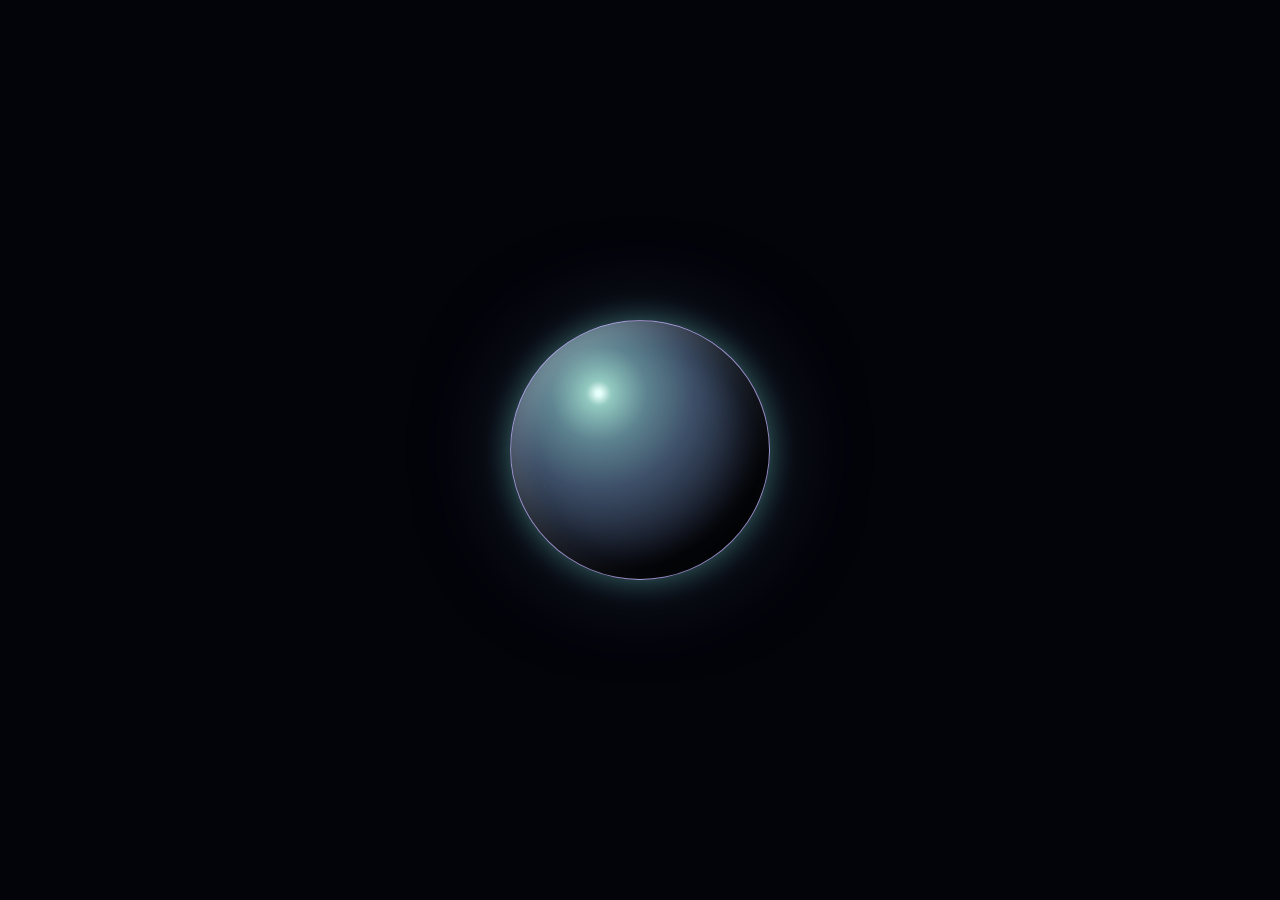
==== angel/index.html @ 4661c2f4 "angel commit" ====
<!DOCTYPE html>
<html lang="en">

<head>
  <meta charset="UTF-8" />
  <meta name="viewport" content="width=device-width, initial-scale=1, viewport-fit=cover" />
  <meta name="theme-color" content="#070719" />
  <meta name="mobile-web-app-capable" content="yes" />
  <meta name="apple-mobile-web-app-capable" content="yes" />
  <meta name="format-detection" content="telephone=no" />
  <title>HAPPY BIRTHDAY!!</title>

  <link rel="preconnect" href="https://fonts.googleapis.com" />
  <link rel="preconnect" href="https://fonts.gstatic.com" crossorigin>
  <link
    href="https://fonts.googleapis.com/css2?family=Fredoka:wght@500;600;700&family=Nunito:wght@600;800;900&family=Pacifico&display=swap"
    rel="stylesheet" />
  <link href="https://cdn.jsdelivr.net/npm/bootstrap-icons@1.11.3/font/bootstrap-icons.min.css" rel="stylesheet" />

  <style>
    :root {
      --bg-0: #02040a;
      --bg-1: #050912;
      --bg-2: #0a1322;

      --pink: #ff4d94;
      --violet: #a78bfa;
      --cyan: #64e6d1;
      --gold: #ffc94a;
      --green: #34d399;

      --ink: #ffffff;
      --muted: rgba(255, 255, 255, 0.72);
      --faint: rgba(255, 255, 255, 0.5);

      --glass: rgba(255, 255, 255, 0.07);
      --glass-strong: rgba(255, 255, 255, 0.12);
      --stroke: rgba(255, 255, 255, 0.14);
      --stroke-strong: rgba(255, 255, 255, 0.28);

      --r-sm: 14px;
      --r-md: 20px;
      --r-lg: 28px;
      --r-pill: 999px;

      --safe-t: env(safe-area-inset-top, 0px);
      --safe-b: env(safe-area-inset-bottom, 0px);
      --safe-l: env(safe-area-inset-left, 0px);
      --safe-r: env(safe-area-inset-right, 0px);

      --shadow-card: 0 30px 70px -30px rgba(0, 0, 0, 0.85);
      --ease-pop: cubic-bezier(0.2, 0.9, 0.25, 1.35);
    }

    * {
      margin: 0;
      padding: 0;
      box-sizing: border-box;
      -webkit-tap-highlight-color: transparent;
      -webkit-touch-callout: none;
    }

    html,
    body {
      height: 100%;
      overscroll-behavior: none;
    }

    body {
      overflow: hidden;
      background:
        radial-gradient(ellipse at 50% 52%, rgba(50, 115, 152, .12), transparent 34%),
        radial-gradient(ellipse at 8% 12%, rgba(45, 186, 174, .09), transparent 36%),
        radial-gradient(ellipse at 90% 82%, rgba(124, 82, 216, .1), transparent 42%),
        radial-gradient(ellipse at 70% 0%, var(--bg-2), transparent 58%),
        linear-gradient(145deg, #040812 0%, var(--bg-0) 66%, #070a12 100%);
      color: var(--ink);
      font-family: "Nunito", system-ui, -apple-system, BlinkMacSystemFont, "Segoe UI", sans-serif;
      font-size: 16px;
      line-height: 1.4;
      -webkit-font-smoothing: antialiased;
      text-rendering: optimizeLegibility;
    }

    /* ---------- ambient background ---------- */

    #bg-blobs {
      position: fixed;
      inset: -20%;
      z-index: 0;
      pointer-events: none;
      filter: blur(90px) saturate(140%);
      opacity: 0.38;
    }

    .blob {
      position: absolute;
      border-radius: 50%;
      will-change: transform;
    }

    .blob.b1 {
      width: 62vw;
      height: 62vw;
      background: radial-gradient(circle, rgba(55, 133, 154, 0.48), transparent 68%);
      top: -8%;
      left: -14%;
    }

    .blob.b2 {
      width: 74vw;
      height: 74vw;
      background: radial-gradient(circle, rgba(46, 79, 113, 0.38), transparent 68%);
      bottom: -26%;
      right: -18%;
    }

    .blob.b3 {
      width: 56vw;
      height: 56vw;
      background: radial-gradient(circle, rgba(65, 72, 117, 0.42), transparent 68%);
      top: 28%;
      right: -6%;
    }

    /* faint grid for depth */
    #bg-grid {
      position: fixed;
      inset: 0;
      z-index: 0;
      pointer-events: none;
      opacity: 0.055;
      background-image:
        linear-gradient(rgba(255, 255, 255, 0.09) 1px, transparent 1px),
        linear-gradient(90deg, rgba(255, 255, 255, 0.09) 1px, transparent 1px);
      background-size: 46px 46px;
      -webkit-mask-image: radial-gradient(120% 80% at 50% 40%, #000 20%, transparent 78%);
      mask-image: radial-gradient(120% 80% at 50% 40%, #000 20%, transparent 78%);
    }

    #dust-canvas {
      position: fixed;
      inset: 0;
      z-index: 1;
      pointer-events: none;
    }

    /* ---------- floating decor (behind content) ---------- */

    #decor {
      position: fixed;
      inset: 0;
      z-index: 2;
      pointer-events: none;
      overflow: hidden;
    }

    .float-item {
      position: absolute;
      user-select: none;
      will-change: transform;
      opacity: 0.78;
      filter: saturate(135%) drop-shadow(0 0 18px rgba(100, 230, 209, 0.52));
    }

    .float-item .inner {
      display: block;
      line-height: 0;
      transition: transform 0.35s var(--ease-pop);
      transform-origin: center;
    }

    .float-item .emoji {
      font-size: clamp(26px, 7.4vw, 46px);
      line-height: 1;
    }

    .float-item svg {
      width: clamp(38px, 10vw, 66px);
      height: auto;
      display: block;
    }

    .float-item.big svg {
      width: clamp(72px, 20vw, 132px);
    }

    .float-item.med svg {
      width: clamp(50px, 13vw, 88px);
    }

    /* ---------- sparkle / confetti overlay ---------- */

    #fx-canvas {
      position: fixed;
      inset: 0;
      z-index: 60;
      pointer-events: none;
    }

    /* ---------- layout ---------- */

    .stage {
      position: fixed;
      inset: 0;
      z-index: 10;
      display: flex;
      align-items: center;
      justify-content: center;
      padding:
        calc(var(--safe-t) + 14px)
        calc(var(--safe-r) + 16px)
        calc(var(--safe-b) + 14px)
        calc(var(--safe-l) + 16px);
      overflow-y: auto;
      -webkit-overflow-scrolling: touch;
    }

    .card {
      position: relative;
      width: 100%;
      max-width: 460px;
      padding: clamp(22px, 6vw, 34px) clamp(18px, 5.4vw, 30px) clamp(20px, 5.4vw, 28px);
      border-radius: var(--r-lg);
      background:
        linear-gradient(180deg, rgba(255, 255, 255, 0.12), rgba(255, 255, 255, 0.04) 45%, rgba(255, 255, 255, 0.07));
      border: 1px solid var(--stroke);
      box-shadow: var(--shadow-card), inset 0 1px 0 rgba(255, 255, 255, 0.25);
      backdrop-filter: blur(22px) saturate(150%);
      -webkit-backdrop-filter: blur(22px) saturate(150%);
      text-align: center;
      animation: cardIn 0.9s var(--ease-pop) both;
    }

    .card::before {
      content: "";
      position: absolute;
      inset: 0;
      border-radius: inherit;
      pointer-events: none;
      background:
        radial-gradient(120% 60% at 50% 0%, rgba(255, 255, 255, 0.14), transparent 60%);
    }

    @keyframes cardIn {
      from {
        opacity: 0;
        transform: translateY(26px) scale(0.96);
      }

      to {
        opacity: 1;
        transform: none;
      }
    }

    /* kicker */
    .kicker {
      display: inline-flex;
      align-items: center;
      gap: 7px;
      padding: 7px 14px;
      border-radius: var(--r-pill);
      font-size: 11px;
      font-weight: 900;
      letter-spacing: 0.16em;
      text-transform: uppercase;
      color: #ffe6f2;
      background: linear-gradient(135deg, rgba(255, 77, 148, 0.28), rgba(168, 85, 247, 0.28));
      border: 1px solid var(--stroke-strong);
      box-shadow: inset 0 1px 0 rgba(255, 255, 255, 0.35);
      animation: rise 0.7s 0.1s var(--ease-pop) both;
    }

    .kicker i {
      font-size: 12px;
      color: var(--gold);
    }

    .greeting {
      margin-top: 14px;
      font-family: "Fredoka", "Nunito", sans-serif;
      font-weight: 700;
      font-size: clamp(1.35rem, 6.4vw, 2.05rem);
      line-height: 1;
      letter-spacing: 0.02em;
      text-transform: uppercase;
      color: #fff;
      text-shadow: 0 6px 30px rgba(255, 77, 148, 0.5);
      animation: rise 0.8s 0.18s var(--ease-pop) both;
    }

    .name {
      margin-top: 6px;
      padding: 0 2px;
      font-family: "Pacifico", cursive;
      font-size: clamp(2.3rem, 12.4vw, 3.9rem);
      line-height: 1.06;
      word-break: break-word;
      background: linear-gradient(105deg, #78f4e6 0%, #f7fbff 21%, #ffe080 42%, #ff83c5 64%, #b7a3ff 82%, #78f4e6 100%);
      background-size: 220% 100%;
      -webkit-background-clip: text;
      background-clip: text;
      color: transparent;
      filter: drop-shadow(0 8px 34px rgba(208, 227, 239, 0.28));
      animation:
        rise 0.85s 0.26s var(--ease-pop) both,
        shimmer 7s 1.2s ease-in-out infinite;
    }

    @keyframes shimmer {
      0%,
      100% {
        background-position: 0% 50%;
      }

      50% {
        background-position: 100% 50%;
      }
    }

    @keyframes rise {
      from {
        opacity: 0;
        transform: translateY(16px);
      }

      to {
        opacity: 1;
        transform: none;
      }
    }

    .divider {
      display: flex;
      align-items: center;
      justify-content: center;
      gap: 10px;
      margin: 16px 0 14px;
      animation: rise 0.8s 0.34s var(--ease-pop) both;
    }

    .divider span {
      height: 1px;
      width: 56px;
      background: linear-gradient(90deg, transparent, var(--stroke-strong), transparent);
    }

    .divider i {
      font-size: 13px;
      color: var(--gold);
      filter: drop-shadow(0 0 10px rgba(255, 201, 74, 0.6));
    }

    .message {
      max-width: 34ch;
      margin: 0 auto;
      font-size: clamp(0.92rem, 4.1vw, 1.03rem);
      font-weight: 600;
      line-height: 1.62;
      color: var(--muted);
      text-wrap: pretty;
      animation: rise 0.8s 0.4s var(--ease-pop) both;
    }

    /* ---------- buttons ---------- */

    .cta {
      display: flex;
      flex-direction: column;
      gap: 10px;
      margin-top: 22px;
      animation: rise 0.8s 0.5s var(--ease-pop) both;
    }

    .btn {
      --mx: 50%;
      --my: 50%;
      position: relative;
      display: flex;
      align-items: center;
      justify-content: center;
      gap: 9px;
      min-height: 54px;
      padding: 14px 18px;
      border: 1px solid transparent;
      border-radius: var(--r-md);
      font-family: inherit;
      font-size: 0.98rem;
      font-weight: 900;
      letter-spacing: 0.02em;
      text-transform: uppercase;
      color: #fff;
      cursor: pointer;
      overflow: hidden;
      transition: transform 0.16s var(--ease-pop), box-shadow 0.2s ease, filter 0.2s ease;
      -webkit-user-select: none;
      user-select: none;
    }

    .btn i {
      font-size: 1.05rem;
      line-height: 1;
    }

    /* pointer-following sheen (works on hover + touch) */
    .btn::after,
    .chip::after {
      content: "";
      position: absolute;
      inset: 0;
      pointer-events: none;
      opacity: 0;
      transition: opacity 0.25s ease;
      background: radial-gradient(140px 140px at var(--mx) var(--my), rgba(255, 255, 255, 0.4), transparent 70%);
    }

    .btn:hover::after,
    .btn:focus-visible::after,
    .chip:hover::after,
    .chip:focus-visible::after {
      opacity: 1;
    }

    .btn.primary {
      background: linear-gradient(135deg, #ff4d94 0%, #ff7ab8 45%, #a855f7 100%);
      box-shadow:
        0 16px 40px -16px rgba(255, 77, 148, 0.9),
        inset 0 1px 0 rgba(255, 255, 255, 0.5);
      text-shadow: 0 2px 10px rgba(0, 0, 0, 0.25);
    }

    .btn.secondary {
      background: linear-gradient(135deg, rgba(255, 255, 255, 0.14), rgba(255, 255, 255, 0.05));
      border-color: var(--stroke-strong);
      box-shadow: inset 0 1px 0 rgba(255, 255, 255, 0.25);
      color: rgba(255, 255, 255, 0.94);
    }

    .btn:hover {
      transform: translateY(-2px);
      filter: brightness(1.06);
    }

    .btn.primary:hover {
      box-shadow:
        0 22px 52px -18px rgba(255, 77, 148, 0.95),
        inset 0 1px 0 rgba(255, 255, 255, 0.55);
    }

    .btn:active {
      transform: translateY(0) scale(0.975);
    }

    .btn:focus-visible,
    .chip:focus-visible {
      outline: 2px solid rgba(255, 255, 255, 0.85);
      outline-offset: 3px;
    }

    /* ---------- effects dock ---------- */

    .dock-label {
      display: block;
      margin-top: 22px;
      font-size: 10.5px;
      font-weight: 900;
      letter-spacing: 0.2em;
      text-transform: uppercase;
      color: var(--faint);
      animation: rise 0.8s 0.56s var(--ease-pop) both;
    }

    .dock {
      display: grid;
      grid-template-columns: repeat(3, 1fr);
      gap: 8px;
      margin-top: 10px;
      animation: rise 0.8s 0.62s var(--ease-pop) both;
    }

    .chip {
      --mx: 50%;
      --my: 50%;
      position: relative;
      display: flex;
      flex-direction: column;
      align-items: center;
      justify-content: center;
      gap: 5px;
      min-height: 62px;
      padding: 10px 4px;
      border: 1px solid var(--stroke);
      border-radius: var(--r-md);
      background: linear-gradient(180deg, rgba(255, 255, 255, 0.1), rgba(255, 255, 255, 0.04));
      box-shadow: inset 0 1px 0 rgba(255, 255, 255, 0.2);
      font-family: inherit;
      color: #fff;
      cursor: pointer;
      overflow: hidden;
      transition: transform 0.16s var(--ease-pop), box-shadow 0.2s ease, border-color 0.2s ease;
      -webkit-user-select: none;
      user-select: none;
    }

    .chip i {
      font-size: 1.12rem;
      line-height: 1;
    }

    .chip span {
      font-size: 0.63rem;
      font-weight: 900;
      letter-spacing: 0.06em;
      text-transform: uppercase;
      color: var(--muted);
      white-space: nowrap;
    }

    .chip:hover {
      transform: translateY(-2px);
      border-color: var(--stroke-strong);
      box-shadow: 0 12px 28px -16px rgba(168, 85, 247, 0.9), inset 0 1px 0 rgba(255, 255, 255, 0.3);
    }

    .chip:active {
      transform: scale(0.96);
    }

    .chip[data-tone="cyan"] i {
      color: var(--cyan);
    }

    .chip[data-tone="pink"] i {
      color: var(--pink);
    }

    .chip[data-tone="green"] i {
      color: var(--green);
    }

    .chip[data-tone="gold"] i {
      color: var(--gold);
    }

    .chip[data-tone="violet"] i {
      color: #d8b4fe;
    }

    .chip[data-tone="sky"] i {
      color: #7dd3fc;
    }

    .chip[aria-pressed="true"] {
      background: linear-gradient(180deg, rgba(255, 201, 74, 0.26), rgba(255, 77, 148, 0.14));
      border-color: rgba(255, 201, 74, 0.55);
      box-shadow: 0 0 22px -6px rgba(255, 201, 74, 0.6), inset 0 1px 0 rgba(255, 255, 255, 0.35);
    }

    /* ---------- sound toggle ---------- */

    .sound-btn {
      position: fixed;
      top: calc(var(--safe-t) + 12px);
      right: calc(var(--safe-r) + 12px);
      z-index: 30;
      display: grid;
      place-items: center;
      width: 44px;
      height: 44px;
      border-radius: var(--r-pill);
      border: 1px solid var(--stroke);
      background: rgba(10, 6, 30, 0.55);
      backdrop-filter: blur(14px);
      -webkit-backdrop-filter: blur(14px);
      box-shadow: inset 0 1px 0 rgba(255, 255, 255, 0.22), 0 12px 30px -18px rgba(0, 0, 0, 0.9);
      color: #fff;
      font-size: 1.05rem;
      cursor: pointer;
      animation: rise 0.7s 0.2s var(--ease-pop) both;
      transition: transform 0.16s var(--ease-pop), color 0.2s ease;
    }

    .sound-btn:active {
      transform: scale(0.92);
    }

    .sound-btn[data-on="false"] {
      color: var(--faint);
    }

    /* One-button launch screen */
    body:not(.launched) #bg-blobs,
    body:not(.launched) #bg-grid,
    body:not(.launched) #dust-canvas,
    body:not(.launched) #decor,
    body:not(.launched) #fx-canvas,
    body:not(.launched) .stage,
    body:not(.launched) .sound-btn { display: none; }

    .launch-screen {
      position: fixed;
      inset: 0;
      z-index: 100;
      display: grid;
      place-items: center;
      background: #03030a;
      transition: opacity 1.1s ease, visibility 1.1s ease;
    }

    body.launched .launch-screen { opacity: 0; visibility: hidden; pointer-events: none; }

    .launch-btn {
      width: min(54vw, 260px);
      aspect-ratio: 1;
      padding: 25px;
      border: 1px solid rgba(196, 181, 253, .75);
      border-radius: 50%;
      color: white;
      background: radial-gradient(circle at 34% 28%, #e6fffa 0 1%, #92c9c0 5%, #5d8390 19%, #3d4f68 38%, #171c2a 65%, #080b12 72%);
      box-shadow: 0 0 28px rgba(112,231,220,.38), 0 0 90px rgba(53,73,91,.55), inset -22px -20px 40px rgba(0,0,0,.75), inset 12px 10px 24px rgba(255,255,255,.18);
      font: 900 clamp(.72rem, 2.6vw, .95rem) "Nunito", sans-serif;
      letter-spacing: .1em;
      text-transform: uppercase;
      cursor: pointer;
      animation: launchPulse 2.4s ease-in-out infinite;
    }

    @keyframes launchPulse { 50% { transform: scale(1.05); box-shadow: 0 0 32px rgba(194,226,223,.42), 0 0 96px rgba(102,143,164,.38); } }

    body.launched #bg-blobs { display: block; }
    body.launched #bg-grid { display: block; }
    body.launched #dust-canvas, body.launched #decor, body.launched #fx-canvas,
    body.launched .stage, body.launched .sound-btn { display: initial; }
    body.launched .stage { display: flex; }

    .orbit-scene {
      position: fixed;
      z-index: 4;
      left: 50%;
      top: 56%;
      width: min(96vw, 590px);
      aspect-ratio: 1;
      transform: translate(-50%, -50%) scale(.55);
      opacity: 0;
      pointer-events: none;
      transition: opacity 1.4s ease, transform 1.8s cubic-bezier(.16, 1, .3, 1);
      filter: drop-shadow(0 0 50px rgba(103, 232, 220, .2));
    }
    body.launched .orbit-scene { opacity: 1; transform: translate(-50%, -50%) scale(1); }
    .planet-halo {
      position: absolute;
      inset: 25%;
      border-radius: 50%;
      background: radial-gradient(circle, rgba(112, 170, 175, .13), rgba(76, 91, 125, .08) 48%, transparent 72%);
      filter: blur(20px);
      animation: haloBreathe 4s ease-in-out infinite alternate;
    }
    .birthday-planet {
      position: absolute;
      width: 43%;
      aspect-ratio: 1;
      left: 28.5%;
      top: 28.5%;
      display: grid;
      place-items: center;
      overflow: hidden;
      border-radius: 50%;
      background:
        radial-gradient(ellipse at 28% 22%, rgba(255,255,255,.96), transparent 3%),
        radial-gradient(ellipse at 66% 35%, rgba(255,255,255,.58), transparent 2%),
        radial-gradient(ellipse at 28% 36%, #a7f3e5 0 4%, transparent 19%),
        radial-gradient(ellipse at 76% 67%, #70829d 0 12%, transparent 27%),
        radial-gradient(circle at 35% 28%, #9cbfba 0%, #557b87 26%, #3b4b69 58%, #151a28 78%);
      box-shadow: inset -30px -24px 48px rgba(5, 8, 27, .8), inset 18px 14px 32px rgba(255,255,255,.22), 0 0 38px rgba(100,230,209,.35), 0 0 110px rgba(126,98,244,.26);
      animation: planetBob 5.5s ease-in-out infinite;
    }
    .birthday-planet::before, .birthday-planet::after {
      content: "";
      position: absolute;
      border: 1px solid rgba(227,255,250,.12);
      border-radius: 50%;
      transform: rotate(-28deg) scaleY(.35);
      inset: 13% -14%;
    }
    .birthday-planet::after { inset: 25% -24%; border-color: rgba(214,190,255,.13); transform: rotate(28deg) scaleY(.32); }
    .cake-core {
      z-index: 1;
      font-size: clamp(48px, 13vw, 88px);
      filter: drop-shadow(0 0 22px rgba(255, 231, 163, .9));
      animation: cakeGlow 2.4s ease-in-out infinite alternate;
    }
    .orbit-ring {
      position: absolute;
      left: 3%; top: 34%; width: 94%; height: 32%;
      border: 1px solid rgba(188, 239, 255, .56);
      border-radius: 50%;
      transform: rotate(-24deg);
      box-shadow: 0 0 16px rgba(112,231,220,.24), inset 0 0 16px rgba(167,139,250,.12);
    }
    .orbit-ring.ring-two { left: 13%; top: 22%; width: 74%; height: 56%; transform: rotate(58deg); border-color: rgba(178,207,214,.2); }
    .satellite-track {
      position: absolute;
      inset: 5%;
      border-radius: 50%;
      animation: orbitTurn 24s linear infinite;
    }
    .satellite {
      position: absolute;
      display: grid;
      place-items: center;
      width: clamp(43px, 10vw, 66px);
      aspect-ratio: 1;
      border: 1px solid rgba(224,255,251,.42);
      border-radius: 50%;
      background: radial-gradient(circle at 30% 25%, rgba(255,255,255,.18), rgba(42,57,67,.64) 48%, rgba(7,11,18,.92));
      box-shadow: 0 0 24px rgba(100,230,209,.28), inset 0 1px 6px rgba(255,255,255,.32);
      font-size: clamp(21px, 5vw, 33px);
      animation: satelliteCounter 24s linear infinite;
    }
    .satellite:nth-child(1) { left: 45%; top: -3%; }
    .satellite:nth-child(2) { right: -2%; top: 46%; }
    .satellite:nth-child(3) { left: 43%; bottom: -3%; }
    .galaxy-credit {
      position: fixed;
      z-index: 70;
      left: 50%; bottom: calc(env(safe-area-inset-bottom, 0px) + 18px);
      transform: translateY(12px) translateX(-50%);
      color: rgba(232, 244, 255, .68);
      font: 700 12px "Nunito", sans-serif;
      letter-spacing: .08em;
      text-decoration: none;
      opacity: 0;
      transition: opacity .8s ease .9s, transform .8s ease .9s;
      white-space: nowrap;
    }
    body.launched .galaxy-credit { opacity: 1; transform: translateY(0) translateX(-50%); }
    .galaxy-credit:hover { color: #a7f3e5; text-shadow: 0 0 14px #70e7dc; }
    @keyframes orbitTurn { to { transform: rotate(360deg); } }
    @keyframes satelliteCounter { to { transform: rotate(-360deg); } }
    @keyframes planetBob { 50% { translate: 0 -8px; } }
    @keyframes haloBreathe { to { scale: 1.18; opacity: .7; } }
    @keyframes cakeGlow { to { filter: drop-shadow(0 0 34px rgba(255,231,163,1)); scale: 1.08; } }

    .space-status {
      margin: 12px auto 0;
      color: #c4b5fd;
      font-size: .7rem;
      font-weight: 900;
      letter-spacing: .16em;
      text-transform: uppercase;
    }

    body:not(.launched) .space-status { display: none; }
    body:not(.launched) .orbit-scene, body:not(.launched) .galaxy-credit { display: none; }
    body.blast-mode .card { box-shadow: 0 0 50px rgba(168,85,247,.5), var(--shadow-card), inset 0 1px 0 rgba(255,255,255,.25); }
    body.blast-mode .float-item { filter: saturate(180%) drop-shadow(0 0 22px rgba(255,201,74,.98)); }

    /* Make the celebration feel like an open galaxy, not a UI card. */
    .card {
      width: min(100%, 720px);
      max-width: 720px;
      padding: 0;
      border: 0;
      border-radius: 0;
      background: transparent;
      box-shadow: none;
      backdrop-filter: none;
      -webkit-backdrop-filter: none;
      overflow: visible;
      position: absolute;
      top: 27%;
      left: 50%;
      transform: translate(-50%, -50%);
    }
    .card::after {
      content: "";
      position: absolute;
      z-index: -1;
      width: min(78vw, 540px);
      aspect-ratio: 1;
      left: 50%;
      top: 50%;
      border: 1px solid rgba(100, 230, 209, .34);
      border-radius: 50%;
      transform: translate(-50%, -50%) rotate(-18deg) scaleY(.42);
      box-shadow: 0 0 36px rgba(100,230,209,.28), inset 0 0 42px rgba(124,82,216,.2);
      pointer-events: none;
      animation: orbitSpin 28s linear infinite;
    }
    @keyframes orbitSpin { to { rotate: 360deg; } }
    .card::after, .orbit-scene { display: none !important; }
    .card::before, .kicker, .divider, .message, .space-status,
    .cta, .dock-label, .dock, .hint, .sound-btn { display: none !important; }
    .greeting {
      margin: 0;
      font-size: clamp(1.2rem, 5.4vw, 2.7rem);
      letter-spacing: .16em;
      color: #f4f7f9;
      text-shadow: 0 0 22px rgba(224,239,255,.4);
    }
    .name {
      margin-top: 8px;
      max-width: 96vw;
      margin-left: auto;
      margin-right: auto;
      font-size: clamp(2.8rem, 13vw, 6.2rem);
      line-height: 1.08;
      white-space: normal;
      filter: drop-shadow(0 0 30px rgba(123,235,231,.42));
    }
    body.launched .stage { pointer-events: none; }
    body.launched .card { animation: galaxyFloat 7s ease-in-out infinite; }
    @keyframes galaxyFloat { 50% { transform: translate(-50%, calc(-50% - 10px)) scale(1.025); } }
    @media (max-height: 620px) {
      .orbit-scene { width: min(74vh, 520px); top: 55%; }
      .card { top: 22%; transform: translate(-50%, -50%) scale(.82); }
    }

    .orbit-system {
      position: fixed;
      z-index: 6;
      left: 50%; top: 56%;
      width: min(98vw, 790px);
      height: min(74vh, 660px);
      transform: translate(-50%, -50%);
      pointer-events: none;
      opacity: 0;
      transition: opacity 1s ease .35s;
    }
    body.launched .orbit-system { opacity: 1; }
    .orbit-path {
      position: absolute;
      left: 50%; top: 50%;
      border: 1px solid rgba(218, 235, 244, .23);
      border-radius: 50%;
      transform: translate(-50%, -50%) rotate(-17deg);
      box-shadow: 0 0 12px rgba(190, 226, 232, .055);
    }
    .orbit-outer { width: 98%; height: 68%; }
    .orbit-mid { width: 78%; height: 54%; transform: translate(-50%, -50%) rotate(19deg); border-color: rgba(195, 221, 235, .2); }
    .orbit-inner { width: 58%; height: 40%; transform: translate(-50%, -50%) rotate(-28deg); border-color: rgba(231, 233, 247, .2); }
    .orbit-core { width: 39%; height: 27%; transform: translate(-50%, -50%) rotate(22deg); border-color: rgba(195, 221, 235, .16); }
    .orbit-runner { position: absolute; inset: 0; animation: orbitGo var(--orbit-speed) linear infinite; }
    .orbit-item {
      position: absolute;
      top: 0; left: 50%;
      display: grid;
      place-items: center;
      width: var(--satellite-size);
      aspect-ratio: 1;
      transform: translate(-50%, -50%);
      border: 1px solid rgba(220, 239, 245, .72);
      border-radius: 50%;
      color: #f5fcff;
      background: radial-gradient(circle at 32% 23%, rgba(255,255,255,.22), rgba(22,29,40,.96) 49%, #05070b 83%);
      box-shadow: 0 0 20px rgba(182, 221, 232, .22), inset 0 1px 7px rgba(255,255,255,.17);
      animation: orbitCounter var(--orbit-speed) linear infinite;
    }
    .orbit-item svg { width: 59%; height: 59%; overflow: visible; }
    .orbit-item .bus-glass { fill: #9ee7e1; }
    .orbit-item .bus-body { fill: #e7b976; }
    .orbit-item .ink-line { fill: none; stroke: #f7fbff; stroke-width: 3; stroke-linecap: round; stroke-linejoin: round; }
    .orbit-item .bag-fill { fill: #91d9d2; }
    .orbit-item .book-fill { fill: #efc17b; }
    .orbit-item .book-fill.alt { fill: #c5b2fb; }
    .orbit-item .lens { fill: none; stroke: #bcebe7; stroke-width: 3.5; }
    .orbit-path.orbit-outer { --orbit-speed: 32s; --satellite-size: clamp(52px, 13vw, 76px); }
    .orbit-path.orbit-mid { --orbit-speed: 25s; --satellite-size: clamp(48px, 11vw, 67px); }
    .orbit-path.orbit-inner { --orbit-speed: 19s; --satellite-size: clamp(44px, 9.5vw, 58px); }
    .orbit-path.orbit-core { --orbit-speed: 14s; --satellite-size: clamp(40px, 8.5vw, 50px); }
    @keyframes orbitGo { to { transform: rotate(360deg); } }
    @keyframes orbitCounter { to { transform: translate(-50%, -50%) rotate(-360deg); } }
    .name-break { display: none; }
    @media (max-width: 600px) {
      .orbit-system { width: 100vw; height: min(66vh, 540px); top: 57%; }
      .orbit-outer { width: 78%; height: 55%; }
      .orbit-mid { width: 64%; height: 46%; }
      .orbit-inner { width: 50%; height: 36%; }
      .orbit-core { width: 37%; height: 26%; }
      .name-break { display: block; }
    }
    @media (max-height: 620px) { .orbit-system { height: 65vh; top: 56%; } }

    /* ---------- hint ---------- */

    .hint {
      margin-top: 18px;
      font-size: 0.7rem;
      font-weight: 800;
      letter-spacing: 0.08em;
      text-transform: uppercase;
      color: var(--faint);
      animation: rise 0.8s 0.7s var(--ease-pop) both;
    }

    .hint b {
      color: rgba(255, 255, 255, 0.82);
      font-weight: 900;
    }

    /* ---------- short / landscape phones ---------- */

    @media (max-height: 720px) {
      .card {
        padding-top: 20px;
        padding-bottom: 18px;
      }

      .message {
        line-height: 1.5;
      }

      .cta {
        margin-top: 16px;
      }

      .chip {
        min-height: 56px;
      }

      .hint {
        margin-top: 12px;
      }
    }

    @media (max-height: 560px) and (orientation: landscape) {
      .stage {
        align-items: flex-start;
      }

      .card {
        max-width: 620px;
      }

      .dock {
        grid-template-columns: repeat(6, 1fr);
      }

      .hint {
        display: none;
      }
    }

    @media (prefers-reduced-motion: reduce) {

      .blob,
      .float-item,
      .card,
      .card::after,
      .kicker,
      .greeting,
      .name,
      .divider,
      .message,
      .cta,
      .dock-label,
      .dock,
      .hint,
      .sound-btn {
        animation: none !important;
      }

      * {
        transition-duration: 0.01ms !important;
      }
    }
  </style>
</head>

<body>
  <div class="launch-screen" id="launchScreen">
      <button class="launch-btn" id="launchBtn" type="button" aria-label="Open birthday galaxy"></button>
  </div>
  <div id="bg-blobs" aria-hidden="true">
    <div class="blob b1"></div>
    <div class="blob b2"></div>
    <div class="blob b3"></div>
  </div>
  <div id="bg-grid" aria-hidden="true"></div>

  <canvas id="dust-canvas" aria-hidden="true"></canvas>
  <div id="decor" aria-hidden="true"></div>
  <canvas id="fx-canvas" aria-hidden="true"></canvas>

  <div class="orbit-system" aria-hidden="true">
    <div class="orbit-path orbit-outer"><div class="orbit-runner"><span class="orbit-item">
      <svg viewBox="0 0 64 64"><path class="bus-body" d="M13 10h38a6 6 0 0 1 6 6v31H7V16a6 6 0 0 1 6-6Z"/><path class="bus-glass" d="M13 16h15v13H13zm21 0h17v13H34z"/><path class="ink-line" d="M9 36h46M17 47v5m30-5v5"/><circle cx="18" cy="48" r="5" fill="#111923"/><circle cx="46" cy="48" r="5" fill="#111923"/></svg>
    </span></div></div>
    <div class="orbit-path orbit-mid"><div class="orbit-runner"><span class="orbit-item">
      <svg viewBox="0 0 64 64"><path class="bag-fill" d="M21 15v-3a11 11 0 0 1 22 0v3h7a5 5 0 0 1 5 5v31a6 6 0 0 1-6 6H15a6 6 0 0 1-6-6V20a5 5 0 0 1 5-5h7Z"/><path class="ink-line" d="M21 16v5m22-5v5M20 31h24v15H20a7 7 0 0 1 0-15Zm11 0v15"/></svg>
    </span></div></div>
    <div class="orbit-path orbit-inner"><div class="orbit-runner"><span class="orbit-item">
      <svg viewBox="0 0 64 64"><path class="book-fill" d="M8 14a5 5 0 0 1 5-5h17v42H13a5 5 0 0 0-5 5V14Z"/><path class="book-fill alt" d="M56 14a5 5 0 0 0-5-5H34v42h17a5 5 0 0 1 5 5V14Z"/><path class="ink-line" d="M13 17h11m16 0h11M30 10v41m4-41v41"/></svg>
    </span></div></div>
    <div class="orbit-path orbit-core"><div class="orbit-runner"><span class="orbit-item">
      <svg viewBox="0 0 64 64"><circle class="lens" cx="19" cy="32" r="13"/><circle class="lens" cx="45" cy="32" r="13"/><path class="ink-line" d="M32 29c-3-4-6-4-9-2m18 0c-3-2-6-2-9 2M6 28l-4-2m56 2 4-2"/></svg>
    </span></div></div>
  </div>

  <main class="stage">
    <section class="card">
      <h1 class="greeting">Happy Birthday</h1>
      <p class="name">Keerthana<br class="name-break" /> Rathinam</p>
    </section>
  </main>

  <a class="galaxy-credit" href="https://github.com/rkranjith79" target="_blank" rel="noopener noreferrer">made by iamracke ❤️</a>

  <audio id="track" src="sunflower.mp3" preload="auto" loop></audio>

  <script>
    (function () {
      "use strict";

      const rand = (a, b) => a + Math.random() * (b - a);
      const randInt = (a, b) => Math.floor(rand(a, b + 1));
      const pick = (arr) => arr[randInt(0, arr.length - 1)];
      const clamp = (v, a, b) => (v < a ? a : v > b ? b : v);
      const reduceMotion = window.matchMedia("(prefers-reduced-motion: reduce)").matches;

      let W = 0;
      let H = 0;
      let spicy = true;
      let soundOn = false;
      let launched = false;
      let automaticTimer = null;

      /* ==================== canvases ==================== */

      const dustCv = document.getElementById("dust-canvas");
      const dustCtx = dustCv.getContext("2d");
      const fxCv = document.getElementById("fx-canvas");
      const fx = fxCv.getContext("2d");

      let dpr = 1;

      function resize() {
        dpr = Math.min(window.devicePixelRatio || 1, 2);
        W = window.innerWidth;
        H = window.innerHeight;

        [dustCv, fxCv].forEach((cv) => {
          cv.width = Math.round(W * dpr);
          cv.height = Math.round(H * dpr);
          cv.style.width = W + "px";
          cv.style.height = H + "px";
        });

        dustCtx.setTransform(dpr, 0, 0, dpr, 0, 0);
        fx.setTransform(dpr, 0, 0, dpr, 0, 0);

        seedDust();
        seedGalaxy();
        layoutDecor();
      }

      /* ==================== glow sprite ==================== */

      const SPARK_COLORS = ["#ffffff", "#e8f3f5", "#fff1c4", "#bfd8e2", "#d9e0ec"];

      const glowSprites = SPARK_COLORS.map((color) => {
        const size = 64;
        const c = document.createElement("canvas");
        c.width = c.height = size;
        const g = c.getContext("2d");
        const grd = g.createRadialGradient(size / 2, size / 2, 0, size / 2, size / 2, size / 2);
        grd.addColorStop(0, color);
        grd.addColorStop(0.28, hexToRgba(color, 0.42));
        grd.addColorStop(1, hexToRgba(color, 0));
        g.fillStyle = grd;
        g.fillRect(0, 0, size, size);
        return c;
      });

      function hexToRgba(hex, a) {
        const n = parseInt(hex.slice(1), 16);
        return `rgba(${(n >> 16) & 255}, ${(n >> 8) & 255}, ${n & 255}, ${a})`;
      }

      /* ==================== particles ==================== */

      let sparks = [];
      let confetti = [];
      let dust = [];
      let galaxyStars = [];
      let galaxyRotation = 0;

      const MAX_SPARKS = 320;
      const MAX_CONFETTI = 680;
      const CONFETTI_COLORS = ["#ff6fba", "#bca2ff", "#65e7d5", "#f8fbff", "#ffd166", "#78b9ff", "#ff9d72"];

      function addSpark(x, y, opts) {
        const o = opts || {};
        const life = o.life || randInt(22, 52);
        const size = o.size || rand(3, 8);
        sparks.push({
          x: x,
          y: y,
          vx: o.vx !== undefined ? o.vx : rand(-0.5, 0.5),
          vy: o.vy !== undefined ? o.vy : rand(-0.6, 0.1),
          life: life,
          max: life,
          size: size,
          rot: rand(0, Math.PI * 2),
          vr: rand(-0.06, 0.06),
          color: o.color || pick(SPARK_COLORS),
          glow: o.glow !== undefined ? o.glow : 1,
          drag: o.drag !== undefined ? o.drag : 0.94
        });
        if (sparks.length > MAX_SPARKS) sparks.splice(0, sparks.length - MAX_SPARKS);
      }

      /* radial burst — used on tap / click */
      function sparkBurst(x, y, count, power) {
        const n = reduceMotion ? Math.min(count, 8) : count;
        for (let i = 0; i < n; i++) {
          const a = (Math.PI * 2 * i) / n + rand(-0.25, 0.25);
          const sp = rand(0.8, 2.4) * (power || 1);
          addSpark(x, y, {
            vx: Math.cos(a) * sp,
            vy: Math.sin(a) * sp - 0.4,
            size: rand(4, 11),
            life: randInt(28, 60),
            drag: 0.93
          });
        }
      }

      /* trail burst — used on hover of controls */
      function sparkleAt(el, count) {
        const r = el.getBoundingClientRect();
        const x = r.left + r.width * rand(0.2, 0.8);
        const y = r.top + r.height * rand(0.25, 0.75);
        const n = reduceMotion ? 3 : count || 9;
        for (let i = 0; i < n; i++) {
          const a = rand(0, Math.PI * 2);
          const sp = rand(0.3, 1.5);
          addSpark(x, y, {
            vx: Math.cos(a) * sp,
            vy: Math.sin(a) * sp - 0.5,
            size: rand(3.5, 9),
            life: randInt(24, 48)
          });
        }
      }

      /* directionless sprinkle — used by effects */
      function sprinkle(x, y, count, spread) {
        const n = reduceMotion ? Math.min(count, 10) : count;
        for (let i = 0; i < n; i++) {
          addSpark(x + rand(-spread, spread), y + rand(-spread * 0.4, spread * 0.4), {
            vx: rand(-1, 1),
            vy: rand(-1.6, 0.3),
            size: rand(3, 9),
            life: randInt(30, 62)
          });
        }
      }

      function confettiBurst(x, y, count, angle, spread) {
        const n = reduceMotion ? Math.min(count, 24) : count;
        const dir = angle === undefined ? -Math.PI / 2 : angle;
        const arc = spread === undefined ? Math.PI : spread;
        for (let i = 0; i < n; i++) {
          const a = dir + rand(-arc / 2, arc / 2);
          const sp = rand(5, 13);
          confetti.push({
            x: x,
            y: y,
            vx: Math.cos(a) * sp,
            vy: Math.sin(a) * sp,
            rot: rand(0, Math.PI * 2),
            vr: rand(-0.25, 0.25),
            spin: rand(0, Math.PI * 2),
            vs: rand(0.12, 0.28),
            w: rand(6, 11),
            h: rand(9, 15),
            g: rand(0.14, 0.3),
            life: randInt(90, 190),
            color: pick(CONFETTI_COLORS),
            ribbon: Math.random() > 0.45
          });
        }
        if (confetti.length > MAX_CONFETTI) confetti.splice(0, confetti.length - MAX_CONFETTI);
      }

      /* ==================== ambient dust (back layer) ==================== */

      function seedDust() {
        const count = Math.round(clamp((W * H) / 26000, 22, 60));
        dust = [];
        for (let i = 0; i < count; i++) {
          dust.push({
            x: rand(0, W),
            y: rand(0, H),
            r: rand(0.7, 2.3),
            vx: rand(-0.12, 0.12),
            vy: rand(-0.22, -0.04),
            phase: rand(0, Math.PI * 2),
            speed: rand(0.015, 0.045),
            color: pick(SPARK_COLORS)
          });
        }
      }

      function seedGalaxy() {
        const count = W < 600 ? 1300 : 1900;
        const colors = ["#ffffff", "#e8f1f7", "#fff0d0", "#b9d7eb", "#dce5ff"];
        galaxyStars = [];
        for (let i = 0; i < count; i++) {
          const arm = randInt(0, 4);
          const radius = Math.pow(Math.random(), 1.08);
          galaxyStars.push({
            radius,
            angle: arm * Math.PI * 2 / 5 + radius * 8.6 + rand(-.24, .24),
            size: Math.random() < .06 ? rand(1.9, 3.1) : rand(.62, 1.7),
            alpha: rand(.32, .96),
            color: pick(colors),
            phase: rand(0, Math.PI * 2),
            speed: rand(.008, .035)
          });
        }
      }

      function updateDust() {
        for (const d of dust) {
          d.x += d.vx;
          d.y += d.vy;
          d.phase += d.speed;
          if (d.y < -6) {
            d.y = H + 6;
            d.x = rand(0, W);
          }
          if (d.x < -6) d.x = W + 6;
          if (d.x > W + 6) d.x = -6;
        }
      }

      function drawDust() {
        dustCtx.clearRect(0, 0, W, H);
        dustCtx.globalCompositeOperation = "lighter";
        for (const d of dust) {
          const tw = 0.35 + 0.65 * (0.5 + 0.5 * Math.sin(d.phase));
          dustCtx.globalAlpha = tw * 0.55;
          dustCtx.fillStyle = d.color;
          dustCtx.beginPath();
          dustCtx.arc(d.x, d.y, d.r, 0, Math.PI * 2);
          dustCtx.fill();
        }
        drawGalaxy();
        dustCtx.globalAlpha = 1;
        dustCtx.globalCompositeOperation = "source-over";
      }

      function drawGalaxy() {
        const cx = W * .5;
        const cy = H * .56;
        const radius = Math.min(Math.min(W, H) * .64, 900);
        const bloom = dustCtx.createRadialGradient(cx, cy, 0, cx, cy, radius * .68);
        bloom.addColorStop(0, "rgba(255,250,239,.36)");
        bloom.addColorStop(.12, "rgba(208,226,244,.2)");
        bloom.addColorStop(.42, "rgba(120,161,190,.075)");
        bloom.addColorStop(1, "rgba(4,8,15,0)");
        dustCtx.fillStyle = bloom;
        dustCtx.fillRect(cx - radius, cy - radius, radius * 2, radius * 2);
        if (!reduceMotion) galaxyRotation += .00072;

        for (const star of galaxyStars) {
          const theta = star.angle + galaxyRotation;
          const r = star.radius * radius;
          const x = cx + Math.cos(theta) * r;
          const y = cy + Math.sin(theta) * r * .78;
          star.phase += star.speed;
          const twinkle = .68 + .32 * Math.sin(star.phase);
          dustCtx.globalAlpha = star.alpha * twinkle;
          dustCtx.fillStyle = star.color;
          dustCtx.beginPath();
          dustCtx.arc(x, y, star.size, 0, Math.PI * 2);
          dustCtx.fill();
          if (star.size > 2.2) {
            dustCtx.globalAlpha = .16 * twinkle;
            dustCtx.beginPath();
            dustCtx.arc(x, y, star.size * 5.2, 0, Math.PI * 2);
            dustCtx.fill();
            dustCtx.globalAlpha = .8 * twinkle;
            dustCtx.fillRect(x - star.size * 3.5, y - .35, star.size * 7, .7);
            dustCtx.fillRect(x - .35, y - star.size * 3.5, .7, star.size * 7);
          }
        }
      }

      /* ==================== sparkles (front layer) ==================== */

      function drawStar(x, y, r, rot, color, alpha) {
        fx.save();
        fx.translate(x, y);
        fx.rotate(rot);
        fx.fillStyle = color;
        fx.globalAlpha = alpha;
        fx.beginPath();
        for (let i = 0; i < 4; i++) {
          const a = (Math.PI / 2) * i;
          const c = Math.cos(a);
          const s = Math.sin(a);
          fx.moveTo(0, 0);
          fx.lineTo(c * r * 0.3 - s * r * 0.14, s * r * 0.3 + c * r * 0.14);
          fx.lineTo(c * r, s * r);
          fx.lineTo(c * r * 0.3 + s * r * 0.14, s * r * 0.3 - c * r * 0.14);
          fx.closePath();
        }
        fx.fill();
        fx.restore();
      }

      function updateSparks() {
        const speed = spicy ? 1.25 : 0.7;
        for (let i = sparks.length - 1; i >= 0; i--) {
          const s = sparks[i];
          s.vx *= s.drag;
          s.vy = s.vy * s.drag + 0.028 * speed;
          s.x += s.vx * speed;
          s.y += s.vy * speed;
          s.rot += s.vr;
          s.life--;
          if (s.life <= 0) sparks.splice(i, 1);
        }
      }

      function drawSparks() {
        fx.globalCompositeOperation = "lighter";
        for (const s of sparks) {
          const t = s.life / s.max;
          const alpha = Math.min(1, t * 1.8);
          const pop = 0.6 + 0.4 * Math.sin(Math.min(1, (1 - t) * Math.PI));
          const r = s.size * pop;
          const sprite = glowSprites[SPARK_COLORS.indexOf(s.color)] || glowSprites[0];
          fx.globalAlpha = alpha * 0.55 * s.glow;
          fx.drawImage(sprite, s.x - r * 2.6, s.y - r * 2.6, r * 5.2, r * 5.2);
          drawStar(s.x, s.y, r, s.rot, s.color, alpha);
        }
        fx.globalCompositeOperation = "source-over";
        fx.globalAlpha = 1;
      }

      function updateConfetti() {
        const g = spicy ? 1.1 : 0.85;
        for (let i = confetti.length - 1; i >= 0; i--) {
          const p = confetti[i];
          p.vy += p.g * g;
          p.vx *= 0.995;
          p.x += p.vx;
          p.y += p.vy;
          p.rot += p.vr;
          p.spin += p.vs;
          p.life--;
          if (p.life <= 0 || p.y > H + 40) confetti.splice(i, 1);
        }
      }

      function drawConfetti() {
        for (const p of confetti) {
          const alpha = Math.min(1, p.life / 45);
          fx.save();
          fx.translate(p.x, p.y);
          fx.rotate(p.rot);
          fx.globalAlpha = alpha;
          fx.fillStyle = p.color;
          const sx = Math.cos(p.spin);
          fx.scale(Math.max(0.16, Math.abs(sx)), 1);
          if (p.ribbon) {
            fx.beginPath();
            fx.ellipse(0, 0, p.w * 0.5, p.h * 0.42, 0, 0, Math.PI * 2);
            fx.fill();
          } else {
            fx.beginPath();
            fx.roundRect(-p.w / 2, -p.h / 2, p.w, p.h, 2);
            fx.fill();
          }
          fx.restore();
        }
        fx.globalAlpha = 1;
      }

      /* ==================== cursor trail ==================== */

      const trail = { x: -999, y: -999, last: 0 };

      function pushTrail(x, y, now) {
        if (reduceMotion) return;
        const dx = x - trail.x;
        const dy = y - trail.y;
        const dist = Math.hypot(dx, dy);
        const dt = now - trail.last;

        if (trail.x < -500 || dist < 7) {
          trail.x = x;
          trail.y = y;
          trail.last = now;
          return;
        }

        /* density scales with speed, capped for perf */
        const steps = clamp(Math.round(dist / 16), 1, 5);
        for (let i = 1; i <= steps; i++) {
          const t = i / steps;
          addSpark(trail.x + dx * t, trail.y + dy * t, {
            vx: -dx * 0.035 + rand(-0.25, 0.25),
            vy: -dy * 0.035 + rand(-0.45, -0.05),
            size: rand(3, 7.5),
            life: randInt(20, 44),
            drag: 0.93
          });
        }

        /* fast swipes leave a confetti fleck behind */
        if (dist > 90 && dt < 60 && Math.random() < 0.4) {
          confettiBurst(trail.x + dx * 0.5, trail.y + dy * 0.5, 3, 0, Math.PI * 2);
        }

        trail.x = x;
        trail.y = y;
        trail.last = now;
      }

      /* ==================== decor ==================== */

      const decorLayer = document.getElementById("decor");
      let floaters = [];

      const DECOR = [
        { key: "star", size: "" },
        { key: "cake", size: "med" },
        { key: "bus", size: "big" },
        { key: "glasses", size: "med" },
        { key: "bag", size: "" },
        { key: "notes", size: "med" },
        { key: "candle", size: "" },
        { key: "balloon", size: "" },
        { key: "bulb", size: "" },
        { key: "cake", size: "" },
        { key: "star", size: "med" },
        { key: "glasses", size: "" }
      ];

      function svgFor(key) {
        switch (key) {
          case "glasses":
            return `<svg viewBox="0 0 180 96" width="180" height="96">
              <circle cx="50" cy="52" r="34" fill="none" stroke="#fff" stroke-width="9"/>
              <circle cx="130" cy="52" r="34" fill="none" stroke="#fff" stroke-width="9"/>
              <path d="M84 50 H96" stroke="#fff" stroke-width="9" stroke-linecap="round"/>
              <path d="M12 42 Q40 24 66 40" stroke="#38bdf8" stroke-width="7" fill="none" stroke-linecap="round" opacity=".7"/>
            </svg>`;
          case "candle":
            return `<svg viewBox="0 0 40 84" width="40" height="84">
              <defs>
                <linearGradient id="cwax" x1="0" y1="0" x2="1" y2="0">
                  <stop offset="0%" stop-color="#fff"/><stop offset="100%" stop-color="#d8e2f0"/>
                </linearGradient>
                <radialGradient id="cflame" cx="50%" cy="72%" r="70%">
                  <stop offset="0%" stop-color="#fffbe0"/>
                  <stop offset="58%" stop-color="#ffc94a"/>
                  <stop offset="100%" stop-color="#ff4d94"/>
                </radialGradient>
              </defs>
              <rect x="13" y="36" width="14" height="44" rx="4" fill="url(#cwax)"/>
              <ellipse cx="20" cy="36" rx="11" ry="5" fill="#ffe8a8"/>
              <path d="M20 24 C23 17 27 12 20 4 C13 12 17 17 20 24 Z" fill="url(#cflame)"/>
            </svg>`;
          case "bus":
            return `<svg viewBox="0 0 320 130" width="320" height="130">
              <rect x="20" y="42" width="240" height="58" rx="13" fill="#38bdf8"/>
              <rect x="30" y="52" width="118" height="38" rx="7" fill="#0b1030" opacity=".85"/>
              <rect x="158" y="52" width="88" height="38" rx="7" fill="#fff" opacity=".92"/>
              <circle cx="70" cy="108" r="15" fill="#0b1030"/><circle cx="70" cy="108" r="7" fill="#e5e7eb"/>
              <circle cx="212" cy="108" r="15" fill="#0b1030"/><circle cx="212" cy="108" r="7" fill="#e5e7eb"/>
              <rect x="260" y="60" width="40" height="40" rx="10" fill="#ff4d94"/>
              <polygon points="270,70 291,80 270,90" fill="#fff"/>
              <rect x="40" y="38" width="80" height="7" rx="3.5" fill="#d8b4fe"/>
            </svg>`;
          case "cake":
            return `<svg viewBox="0 0 84 84" width="84" height="84">
              <ellipse cx="42" cy="50" rx="29" ry="15" fill="#f5dcb0"/>
              <rect x="14" y="44" width="56" height="20" rx="6" fill="#d8b4fe"/>
              <path d="M20 44 C20 31 29 22 42 22 C55 22 64 31 64 44 Z" fill="#fff1f8"/>
              <circle cx="33" cy="33" r="3" fill="#ff4d94"/>
              <circle cx="50" cy="30" r="2.4" fill="#38bdf8"/>
              <circle cx="42" cy="26" r="2.8" fill="#34d399"/>
              <rect x="38" y="8" width="8" height="14" rx="3" fill="#fff3bf"/>
              <path d="M42 6 C44 8 46 10 42 18 C38 10 40 8 42 6 Z" fill="#ffc94a"/>
            </svg>`;
          case "bag":
            return `<span class="emoji">🎒</span>`;
          case "notes":
            return `<span class="emoji">📚</span>`;
          case "star":
            return `<span class="emoji">⭐</span>`;
          case "balloon":
            return `<span class="emoji">🎈</span>`;
          case "bulb":
            return `<span class="emoji">💡</span>`;
          default:
            return `<span class="emoji">🎉</span>`;
        }
      }

      function buildFloater(key, sizeClass) {
        const el = document.createElement("div");
        el.className = "float-item" + (sizeClass ? " " + sizeClass : "");
        el.innerHTML = `<span class="inner">${svgFor(key)}</span>`;
        decorLayer.appendChild(el);
        return el;
      }

      /* keep decor away from the centre so text stays readable */
      function layoutDecor() {
        floaters.forEach((f) => decorLayer.removeChild(f.el));
        floaters = [];

        if (!launched) return;
        const count = 0;
        const list = [];
        for (let i = 0; i < count; i++) list.push(DECOR[i % DECOR.length]);

        list.forEach((d, i) => {
          const el = buildFloater(d.key, d.size);
          const left = i % 2 === 0;
          const band = W < 420 ? 0.2 : 0.26;
          const baseX = left
            ? rand(-0.02, band) * W
            : rand(1 - band, 1.02) * W;
          const baseY = (0.06 + 0.88 * ((i / count) + rand(-0.06, 0.06))) * H;

          floaters.push({
            el: el,
            baseX: baseX,
            baseY: baseY,
            amp: rand(6, 16),
            t: rand(0, Math.PI * 2),
            speed: rand(0.008, 0.016),
            rotAmp: rand(0.3, 1.4),
            depth: left ? rand(6, 18) : rand(-18, -6),
            o: 0,
            to: rand(0.58, 0.88)
          });
          sparkleAt(el, 8);
        });
      }

      let px = 0;
      let py = 0;

      function updateDecor() {
        for (const f of floaters) {
          f.t += f.speed * (spicy ? 1.5 : 0.9);
          f.o += (f.to - f.o) * 0.03;
          const dx = Math.sin(f.t) * f.amp;
          const dy = Math.cos(f.t * 0.8) * f.amp * 0.55;
          const rot = Math.sin(f.t * 0.5) * f.rotAmp;
          f.el.style.opacity = f.o.toFixed(3);
          f.el.style.transform =
            `translate3d(${(f.baseX + dx + px * f.depth).toFixed(2)}px, ` +
            `${(f.baseY + dy + py * f.depth).toFixed(2)}px, 0) rotate(${rot.toFixed(2)}deg)`;
        }
      }

      /* ==================== background blobs ==================== */

      const blobs = [].slice.call(document.querySelectorAll(".blob"));
      let bt = 0;

      function updateBlobs() {
        bt += 0.008 * (spicy ? 1.3 : 0.7);
        blobs[0].style.transform =
          `translate(${(Math.sin(bt) * 22).toFixed(1)}px, ${(Math.cos(bt * 0.8) * 18).toFixed(1)}px) scale(${(1 + Math.sin(bt * 0.6) * 0.09).toFixed(3)})`;
        blobs[1].style.transform =
          `translate(${(Math.cos(bt * 0.7) * -26).toFixed(1)}px, ${(Math.sin(bt * 0.9) * -22).toFixed(1)}px) scale(${(1 + Math.cos(bt * 0.5) * 0.11).toFixed(3)})`;
        blobs[2].style.transform =
          `translate(${(Math.sin(bt * 0.9) * 20).toFixed(1)}px, ${(Math.cos(bt * 0.6) * 24).toFixed(1)}px) scale(${(1 + Math.sin(bt * 0.7) * 0.1).toFixed(3)})`;
      }

      /* ==================== main loop ==================== */

      let ambientAt = 0;

      function frame(now) {
        fx.clearRect(0, 0, W, H);

        if (px !== 0 || py !== 0) {
          px *= 0.92;
          py *= 0.92;
          if (Math.abs(px) < 0.01) px = 0;
          if (Math.abs(py) < 0.01) py = 0;
        }

        updateDust();
        drawDust();
        updateSparks();
        drawSparks();
        updateConfetti();
        drawConfetti();
        updateDecor();
        updateBlobs();

        /* occasional ambient twinkle so the screen is never static */
        if (!reduceMotion && now > ambientAt) {
          ambientAt = now + rand(spicy ? 260 : 900, spicy ? 900 : 2200);
          const a = rand(0, Math.PI * 2);
          addSpark(W / 2 + Math.cos(a) * W * 0.42, H / 2 + Math.sin(a) * H * 0.42, {
            vx: rand(-0.2, 0.2),
            vy: rand(-0.5, -0.1),
            size: rand(3, 7),
            life: randInt(30, 60)
          });
        }

        requestAnimationFrame(frame);
      }

      /* ==================== audio ==================== */

      const track = document.getElementById("track");
      const soundBtn = document.getElementById("soundBtn");
      let audioCtx = null;
      let filter = null;
      let gain = null;

      function ensureAudio() {
        if (audioCtx) {
          if (audioCtx.state === "suspended") audioCtx.resume();
          return true;
        }
        const AC = window.AudioContext || window.webkitAudioContext;
        if (!AC) {
          track.volume = 0.2;
          return true;
        }
        try {
          audioCtx = new AC();
          const src = audioCtx.createMediaElementSource(track);
          filter = audioCtx.createBiquadFilter();
          filter.type = "lowpass";
          filter.frequency.value = spicy ? 20000 : 1100;
          gain = audioCtx.createGain();
          gain.gain.value = 0.2;
          src.connect(filter).connect(gain).connect(audioCtx.destination);
        } catch (e) {
          audioCtx = null;
          track.volume = 0.2;
          return true;
        }
        return true;
      }

      function setMood(on) {
        if (!audioCtx) return;
        const t = audioCtx.currentTime;
        if (filter) {
          filter.frequency.setTargetAtTime(on ? 20000 : 1100, t, 0.2);
          filter.Q.setTargetAtTime(on ? 0.7 : 1.6, t, 0.2);
        }
        if (gain) gain.gain.setTargetAtTime(on ? (document.body.classList.contains("blast-mode") ? 0.42 : 0.2) : 0.2, t, 0.25);
      }

      function play() {
        if (!ensureAudio()) return false;
        track.volume = 0.2;
        const p = track.play();
        if (p && p.catch) p.catch(() => {});
        return true;
      }

      function pause() {
        track.pause();
        return false;
      }

      function setSoundUI(on) {
        soundOn = on;
        if (soundBtn) {
          soundBtn.dataset.on = String(on);
          soundBtn.setAttribute("aria-pressed", String(on));
          soundBtn.innerHTML = on
            ? '<i class="bi bi-volume-up-fill"></i>'
            : '<i class="bi bi-volume-mute-fill"></i>';
        }
      }

      if (soundBtn) soundBtn.addEventListener("click", function () {
        const on = track.paused ? play() : pause();
        setSoundUI(on);
      });

      /* ==================== actions ==================== */

      function buzz(ms) {
        if (window.navigator.vibrate) navigator.vibrate(ms || 10);
      }

      function blastParty() {
        document.body.classList.add("blast-mode");
        spicy = true;
        setMood(true);
        setSpiceChip();
        if (track.paused) setSoundUI(play());
        confettiBurst(W / 2, H * 0.16, 260);
        confettiBurst(W * 0.05, H, 110, -Math.PI / 3, Math.PI / 3);
        confettiBurst(W * 0.95, H, 110, -Math.PI + Math.PI / 3, Math.PI / 3);
        for (let i = 0; i < 24; i++) {
          setTimeout(() => sprinkle(rand(0, W), rand(0, H * 0.75), 18, 60), i * 70);
        }
        sparkBurst(W / 2, H * 0.4, 100, 1.9);
        if (automaticTimer) clearInterval(automaticTimer);
        automaticTimer = setInterval(() => {
          confettiBurst(rand(W * .08, W * .92), rand(H * .04, H * .38), 75);
          sparkleAllDecor();
        }, 1500);
        buzz([12, 40, 18]);
        shake();
      }

      function chillMode() {
        document.body.classList.remove("blast-mode");
        if (automaticTimer) clearInterval(automaticTimer);
        automaticTimer = null;
        spicy = false;
        setMood(false);
        setSpiceChip();
        confettiBurst(W / 2, H * 0.22, 40);
        sprinkle(W / 2, H * 0.45, 16, 90);
        buzz(8);
      }

      function shake() {
        document.body.animate(
          [
            { transform: "translate3d(0,0,0)" },
            { transform: "translate3d(-3px,2px,0)" },
            { transform: "translate3d(3px,-2px,0)" },
            { transform: "translate3d(-2px,2px,0)" },
            { transform: "translate3d(2px,-2px,0)" },
            { transform: "translate3d(0,0,0)" }
          ],
          { duration: 260, iterations: 1, easing: "ease-in-out" }
        );
      }

      function addBalloons(n) {
        for (let i = 0; i < (n || 5); i++) {
          const left = Math.random() < 0.5;
          const el = buildFloater("balloon", "");
          const baseX = left ? rand(0.02, 0.28) * W : rand(0.72, 0.98) * W;
          const baseY = rand(0.1, 0.9) * H;
          floaters.push({
            el: el,
            baseX: baseX,
            baseY: baseY,
            amp: rand(8, 20),
            t: rand(0, Math.PI * 2),
            speed: rand(0.01, 0.02),
            rotAmp: rand(3, 8),
            depth: left ? rand(8, 20) : rand(-20, -8),
            o: 0,
            to: 0.6
          });
          sparkleAt(el, 6);
        }
        if (floaters.length > 26) {
          const drop = floaters.splice(0, floaters.length - 26);
          drop.forEach((f) => decorLayer.removeChild(f.el));
        }
      }

      function sparkleAllDecor() {
        floaters.forEach((f) => sparkleAt(f.el, 10));
      }

      function launchGalaxy() {
        if (launched) return;
        launched = true;
        document.body.classList.add("launched");
        resize();
        const playing = play();
        setSoundUI(playing);
        setTimeout(() => {
          sparkleAllDecor();
          sparkBurst(W / 2, H * .24, 150, 1.7);
          confettiBurst(W / 2, H * .12, 240);
          confettiBurst(W * .06, H * .78, 100, -Math.PI / 3, Math.PI / 2.5);
          confettiBurst(W * .94, H * .78, 100, -Math.PI + Math.PI / 3, Math.PI / 2.5);
          automaticTimer = setInterval(() => {
            sparkleAllDecor();
            sprinkle(rand(W * .08, W * .92), rand(H * .08, H * .78), 30, 70);
            confettiBurst(rand(W * .12, W * .88), H * .08, 58);
          }, 1300);
        }, 700);
      }

      const spiceChip = document.querySelector('.chip[data-action="spice"]');
      function setSpiceChip() {
        if (!spiceChip) return;
        spiceChip.setAttribute("aria-pressed", String(spicy));
        spiceChip.querySelector("span").textContent = spicy ? "Spice" : "Chill";
      }

      const ACTIONS = {
        spark: function () {
          sprinkle(W / 2, H * 0.14, 70, W * 0.45);
          buzz(8);
        },
        confetti: function () {
          confettiBurst(W / 2, H * 0.1, 130);
          confettiBurst(W * 0.1, H, 60, -Math.PI / 2.6, Math.PI / 4);
          confettiBurst(W * 0.9, H, 60, -Math.PI + Math.PI / 2.6, Math.PI / 4);
          buzz(14);
        },
        balloons: function () {
          addBalloons(5);
          buzz(10);
        },
        shake: function () {
          spicy = true;
          setMood(true);
          setSpiceChip();
          shake();
          sparkBurst(W / 2, H * 0.5, 34, 1.5);
          confettiBurst(W / 2, H * 0.18, 70);
          buzz([10, 30, 14]);
        },
        music: function () {
          const on = track.paused ? play() : pause();
          setSoundUI(on);
        },
        spice: function () {
          spicy = !spicy;
          setMood(spicy);
          setSpiceChip();
          if (spicy) {
            confettiBurst(W / 2, H * 0.14, 90);
            sprinkle(W / 2, H * 0.4, 26, W * 0.4);
          } else {
            sprinkle(W / 2, H * 0.4, 12, W * 0.4);
          }
          buzz(8);
        }
      };

      document.getElementById("launchBtn").addEventListener("click", launchGalaxy);

      document.querySelectorAll(".chip[data-action]").forEach(function (chip) {
        chip.addEventListener("click", function () {
          sparkleAt(chip, 12);
          const fn = ACTIONS[chip.dataset.action];
          if (fn) fn();
        });
      });

      /* hover / cursor-entry sparkle on every interactive surface */
      document.querySelectorAll("[data-glow], .btn").forEach(function (el) {
        el.addEventListener("pointerenter", function () {
          sparkleAt(el, el.classList.contains("btn") ? 12 : 7);
        });
        el.addEventListener("pointermove", function (e) {
          const r = el.getBoundingClientRect();
          el.style.setProperty("--mx", ((e.clientX - r.left) / r.width) * 100 + "%");
          el.style.setProperty("--my", ((e.clientY - r.top) / r.height) * 100 + "%");
        });
        el.addEventListener("pointerleave", function () {
          sparkleAt(el, 4);
        });
      });

      /* ==================== global input ==================== */

      function setParallax(x, y) {
        px = (x / W - 0.5) * 2;
        py = (y / H - 0.5) * 2;
      }

      window.addEventListener(
        "pointermove",
        function (e) {
          const now = performance.now();
          pushTrail(e.clientX, e.clientY, now);
          setParallax(e.clientX, e.clientY);
        },
        { passive: true }
      );

      window.addEventListener(
        "pointerdown",
        function (e) {
          setParallax(e.clientX, e.clientY);
          sparkBurst(e.clientX, e.clientY, 20, 1);
          if (Math.random() < 0.55) confettiBurst(e.clientX, e.clientY, 12, 0, Math.PI * 2);
          buzz(9);
        },
        { passive: true }
      );

      window.addEventListener("pointerleave", function () {
        px = 0;
        py = 0;
        trail.x = -999;
        trail.y = -999;
      });

      /* desktop keyboard support */
      window.addEventListener("keydown", function (e) {
        if (e.key === " " || e.key === "Enter") {
          if (document.activeElement && document.activeElement !== document.body) return;
          e.preventDefault();
          blastParty();
        }
      });

      /* ==================== boot ==================== */

      window.addEventListener("resize", resize);
      window.addEventListener("orientationchange", function () {
        setTimeout(resize, 220);
      });

      resize();
      setSpiceChip();
      requestAnimationFrame(frame);

      setTimeout(function () {
        if (launched) {
          confettiBurst(W / 2, H * 0.12, 70);
          sparkleAt(document.querySelector(".card"), 26);
        }
      }, 420);
    })();
  </script>
</body>

</html>
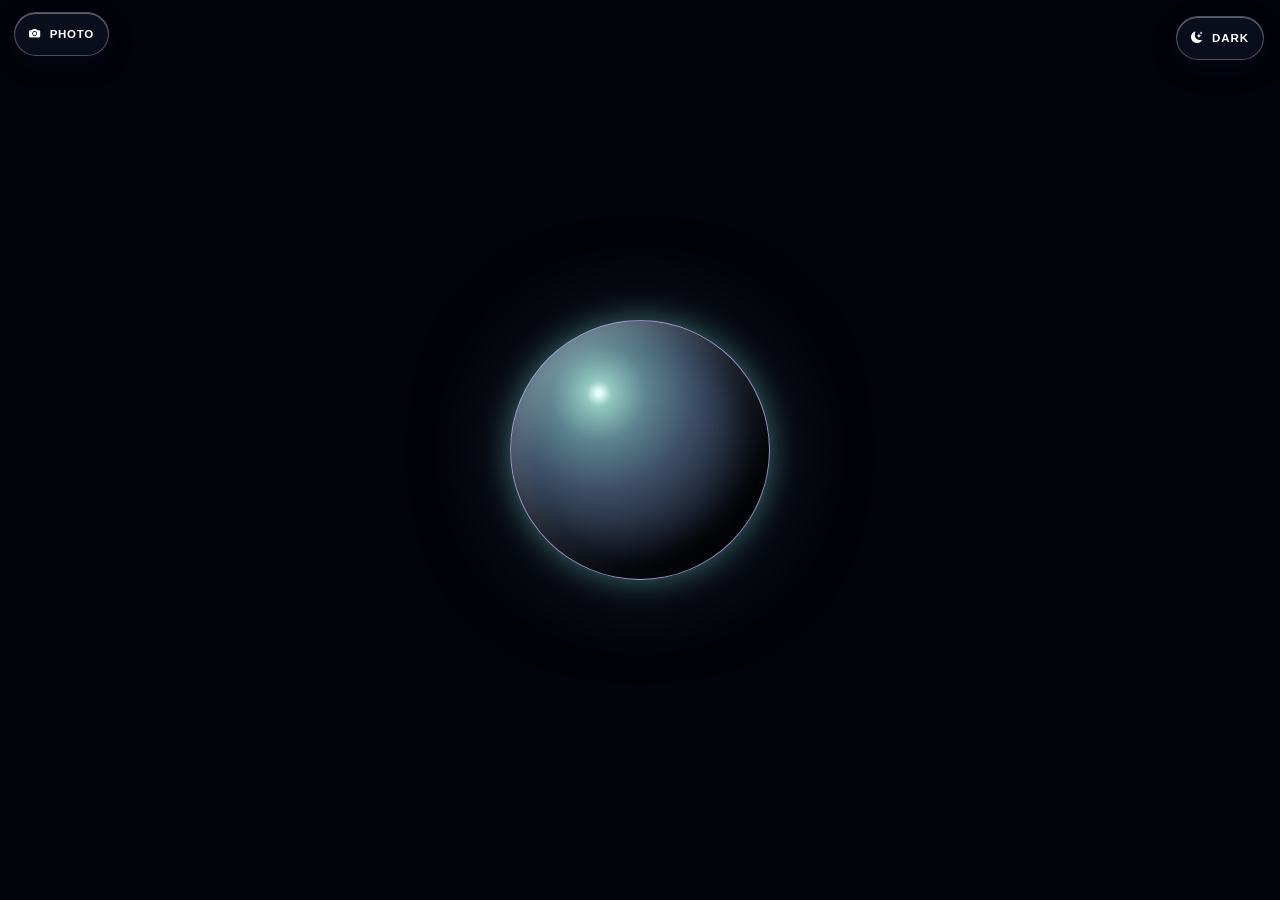
==== commit 4fe42661: "angel new commit" ====
--- a/angel/index.html
+++ b/angel/index.html
@@ -50,6 +50,38 @@
 
       --shadow-card: 0 30px 70px -30px rgba(0, 0, 0, 0.85);
       --ease-pop: cubic-bezier(0.2, 0.9, 0.25, 1.35);
+      --page-bg: #02040a;
+      --page-bg-end: #070a12;
+      --launch-bg: #03030a;
+      --text-main: #ffffff;
+      --text-muted: rgba(255, 255, 255, 0.72);
+      --text-faint: rgba(255, 255, 255, 0.5);
+      --grid-line: rgba(255, 255, 255, 0.09);
+      --theme-control-bg: rgba(14, 18, 35, 0.72);
+      --theme-control-text: #fff;
+    }
+
+    body[data-theme="light"] {
+      --bg-0: #7bc8dc;
+      --bg-1: #b4e5e6;
+      --bg-2: #ffe0a5;
+      --ink: #202744;
+      --muted: rgba(32, 39, 68, 0.82);
+      --faint: rgba(32, 39, 68, 0.62);
+      --glass: rgba(255, 255, 255, 0.22);
+      --glass-strong: rgba(255, 255, 255, 0.38);
+      --stroke: rgba(46, 61, 112, 0.24);
+      --stroke-strong: rgba(46, 61, 112, 0.38);
+      --shadow-card: 0 30px 70px -30px rgba(53, 68, 112, 0.3);
+      --page-bg: #7bc8dc;
+      --page-bg-end: #e7b8d8;
+      --launch-bg: #b4e5e6;
+      --text-main: #202744;
+      --text-muted: rgba(32, 39, 68, 0.78);
+      --text-faint: rgba(32, 39, 68, 0.58);
+      --grid-line: rgba(38, 59, 105, 0.13);
+      --theme-control-bg: rgba(255, 255, 255, 0.34);
+      --theme-control-text: #273254;
     }
 
     * {
@@ -69,17 +101,23 @@
     body {
       overflow: hidden;
       background:
-        radial-gradient(ellipse at 50% 52%, rgba(50, 115, 152, .12), transparent 34%),
-        radial-gradient(ellipse at 8% 12%, rgba(45, 186, 174, .09), transparent 36%),
-        radial-gradient(ellipse at 90% 82%, rgba(124, 82, 216, .1), transparent 42%),
+        radial-gradient(ellipse at 50% 52%, var(--glow-center, rgba(50, 115, 152, .12)), transparent 38%),
+        radial-gradient(ellipse at 8% 12%, var(--glow-top, rgba(45, 186, 174, .09)), transparent 40%),
+        radial-gradient(ellipse at 90% 82%, var(--glow-bottom, rgba(124, 82, 216, .1)), transparent 44%),
         radial-gradient(ellipse at 70% 0%, var(--bg-2), transparent 58%),
-        linear-gradient(145deg, #040812 0%, var(--bg-0) 66%, #070a12 100%);
-      color: var(--ink);
+        linear-gradient(145deg, var(--bg-1) 0%, var(--bg-0) 66%, var(--page-bg-end) 100%);
+      color: var(--text-main);
       font-family: "Nunito", system-ui, -apple-system, BlinkMacSystemFont, "Segoe UI", sans-serif;
       font-size: 16px;
       line-height: 1.4;
       -webkit-font-smoothing: antialiased;
       text-rendering: optimizeLegibility;
+    }
+
+    body[data-theme="light"] {
+      --glow-center: rgba(255, 242, 190, .62);
+      --glow-top: rgba(255, 255, 255, .52);
+      --glow-bottom: rgba(255, 137, 191, .34);
     }
 
     /* ---------- ambient background ---------- */
@@ -131,8 +169,8 @@
       pointer-events: none;
       opacity: 0.055;
       background-image:
-        linear-gradient(rgba(255, 255, 255, 0.09) 1px, transparent 1px),
-        linear-gradient(90deg, rgba(255, 255, 255, 0.09) 1px, transparent 1px);
+        linear-gradient(var(--grid-line) 1px, transparent 1px),
+        linear-gradient(90deg, var(--grid-line) 1px, transparent 1px);
       background-size: 46px 46px;
       -webkit-mask-image: radial-gradient(120% 80% at 50% 40%, #000 20%, transparent 78%);
       mask-image: radial-gradient(120% 80% at 50% 40%, #000 20%, transparent 78%);
@@ -289,6 +327,10 @@
       text-shadow: 0 6px 30px rgba(255, 77, 148, 0.5);
       animation: rise 0.8s 0.18s var(--ease-pop) both;
     }
+    body[data-theme="light"] .greeting {
+      color: #493b67;
+      text-shadow: 0 3px 24px rgba(255, 255, 255, .75), 0 0 34px rgba(255, 145, 190, .3);
+    }
 
     .name {
       margin-top: 6px;
@@ -297,15 +339,49 @@
       font-size: clamp(2.3rem, 12.4vw, 3.9rem);
       line-height: 1.06;
       word-break: break-word;
-      background: linear-gradient(105deg, #78f4e6 0%, #f7fbff 21%, #ffe080 42%, #ff83c5 64%, #b7a3ff 82%, #78f4e6 100%);
-      background-size: 220% 100%;
-      -webkit-background-clip: text;
-      background-clip: text;
+      background-image:
+        linear-gradient(174deg, rgba(255,255,255,.9) 0%, rgba(255,255,255,.46) 8%, rgba(255,255,255,.08) 19%, transparent 34%),
+        linear-gradient(105deg,
+        #18cbd1 0%, #d9fffb 7%, #35d9af 13%, #ffe95e 21%,
+        #ff982e 29%, #ff4e98 38%, #ee6cff 47%, #8468ff 56%,
+        #40baff 65%, #9affec 74%, #f4ff65 83%, #ff8bca 92%, #18cbd1 100%);
+      background-size: 100% 100%, 360% 100%;
+      -webkit-background-clip: text, text;
+      background-clip: text, text;
       color: transparent;
-      filter: drop-shadow(0 8px 34px rgba(208, 227, 239, 0.28));
+      -webkit-text-stroke: .7px rgba(255,255,255,.9);
+      text-shadow: 0 1px 0 rgba(255,255,255,.42), 0 -1px 0 rgba(43,255,242,.22);
+      filter: drop-shadow(0 2px 1px rgba(255,255,255,.82))
+        drop-shadow(0 5px 6px rgba(55,45,119,.42))
+        drop-shadow(0 0 12px rgba(255,77,157,.54))
+        drop-shadow(0 0 25px rgba(63,228,226,.48));
       animation:
         rise 0.85s 0.26s var(--ease-pop) both,
-        shimmer 7s 1.2s ease-in-out infinite;
+        shimmer 7s 1.2s ease-in-out infinite,
+        liquidFloat 5s 1.2s ease-in-out infinite;
+      position: relative;
+      isolation: isolate;
+    }
+
+    body[data-theme="light"] .name {
+      background-image:
+        linear-gradient(174deg, rgba(255,255,255,.98) 0%, rgba(255,255,255,.56) 8%, rgba(255,255,255,.1) 19%, transparent 34%),
+        linear-gradient(105deg,
+        #08748c 0%, #f2ffff 7%, #138b70 13%, #d19a00 21%,
+        #dc6911 29%, #bd286e 38%, #b13bcc 47%, #5844ba 56%,
+        #126bbd 65%, #138b7e 74%, #8c9f10 83%, #ca418c 92%, #08748c 100%);
+      background-size: 100% 100%, 360% 100%;
+      -webkit-text-stroke-color: rgba(255,255,255,.96);
+      text-shadow: 0 1px 0 rgba(255,255,255,.85), 0 -1px 0 rgba(255,255,255,.36);
+      filter: drop-shadow(0 2px 1px rgba(255,255,255,.98))
+        drop-shadow(0 5px 6px rgba(50,45,105,.38))
+        drop-shadow(0 0 14px rgba(255,91,175,.52))
+        drop-shadow(0 0 26px rgba(255,255,255,.72));
+    }
+
+    @keyframes liquidFloat {
+      0%, 100% { translate: 0 0; }
+      50% { translate: 0 -3px; }
     }
 
     @keyframes shimmer {
@@ -604,8 +680,136 @@
       z-index: 100;
       display: grid;
       place-items: center;
-      background: #03030a;
+      background: var(--launch-bg);
       transition: opacity 1.1s ease, visibility 1.1s ease;
+    }
+
+    .theme-toggle {
+      position: fixed;
+      top: calc(var(--safe-t) + 16px);
+      right: calc(var(--safe-r) + 16px);
+      z-index: 120;
+      display: inline-flex;
+      align-items: center;
+      justify-content: center;
+      gap: 8px;
+      min-height: 44px;
+      padding: 0 14px;
+      border: 1px solid var(--stroke-strong);
+      border-radius: var(--r-pill);
+      color: var(--theme-control-text);
+      background: var(--theme-control-bg);
+      box-shadow: 0 8px 28px rgba(13, 25, 48, 0.16), inset 0 1px 0 rgba(255,255,255,.35);
+      backdrop-filter: blur(14px);
+      -webkit-backdrop-filter: blur(14px);
+      font: 900 .72rem "Nunito", sans-serif;
+      letter-spacing: .08em;
+      text-transform: uppercase;
+      cursor: pointer;
+      transition: transform .16s var(--ease-pop), background .2s ease, color .2s ease;
+    }
+    .theme-toggle:hover { transform: translateY(-2px); }
+    .theme-toggle:active { transform: scale(.95); }
+    .theme-toggle:focus-visible { outline: 2px solid #a78bfa; outline-offset: 3px; }
+    body.launched .theme-toggle { top: calc(var(--safe-t) + 12px); }
+    @media (max-width: 420px) {
+      .theme-toggle { top: auto; bottom: calc(var(--safe-b) + 18px); right: 50%; transform: translateX(50%); }
+      .theme-toggle:hover { transform: translateX(50%) translateY(-2px); }
+      body.launched .theme-toggle { top: calc(var(--safe-t) + 12px); bottom: auto; right: calc(var(--safe-r) + 16px); transform: none; }
+    }
+
+    .camera-button {
+      position: fixed;
+      top: calc(var(--safe-t) + 12px);
+      left: calc(var(--safe-l) + 14px);
+      z-index: 120;
+      display: inline-flex;
+      align-items: center;
+      justify-content: center;
+      gap: 8px;
+      min-height: 44px;
+      padding: 0 14px;
+      border: 1px solid var(--stroke-strong);
+      border-radius: var(--r-pill);
+      color: var(--theme-control-text);
+      background: var(--theme-control-bg);
+      box-shadow: 0 8px 28px rgba(13, 25, 48, .16), inset 0 1px 0 rgba(255,255,255,.35);
+      backdrop-filter: blur(14px);
+      -webkit-backdrop-filter: blur(14px);
+      font: 900 .72rem "Nunito", sans-serif;
+      letter-spacing: .06em;
+      text-transform: uppercase;
+      cursor: pointer;
+    }
+    .camera-button:active { transform: scale(.95); }
+    .camera-button:focus-visible, .camera-dialog button:focus-visible, .photo-sticker button:focus-visible {
+      outline: 2px solid #a78bfa;
+      outline-offset: 3px;
+    }
+
+    .camera-dialog {
+      width: min(92vw, 480px);
+      max-width: none;
+      padding: 14px;
+      border: 1px solid rgba(255,255,255,.42);
+      border-radius: 26px;
+      color: #fff;
+      background: rgba(12, 17, 36, .9);
+      box-shadow: 0 24px 90px rgba(0,0,0,.52), inset 0 1px 0 rgba(255,255,255,.28);
+      backdrop-filter: blur(24px);
+    }
+    .camera-dialog::backdrop { background: rgba(2, 5, 16, .62); backdrop-filter: blur(8px); }
+    .camera-dialog video {
+      display: block;
+      width: 100%;
+      max-height: min(58vh, 520px);
+      aspect-ratio: 4 / 3;
+      object-fit: cover;
+      border-radius: 17px;
+      background: #080d1a;
+      transform: scaleX(-1);
+    }
+    .camera-dialog .camera-actions { display:flex; justify-content:center; gap:10px; padding-top:12px; }
+    .camera-dialog button {
+      min-height:44px;
+      padding: 0 18px;
+      border: 1px solid rgba(255,255,255,.3);
+      border-radius: 999px;
+      color:#fff;
+      background:rgba(255,255,255,.12);
+      font:900 .78rem "Nunito",sans-serif;
+      cursor:pointer;
+    }
+    .camera-dialog button.capture-photo { background:linear-gradient(135deg,#ff4d94,#a855f7); }
+    .camera-error { min-height:1.5em; padding:6px 4px 0; text-align:center; color:#ffe4ef; font:700 .8rem "Nunito",sans-serif; }
+
+    .photo-sticker {
+      position: fixed;
+      z-index: 12;
+      left: 50%;
+      top: 56%;
+      width: clamp(126px, 31vw, 220px);
+      aspect-ratio: 1;
+      padding: 7px;
+      border: 1px solid rgba(255,255,255,.9);
+      border-radius: 50%;
+      background: linear-gradient(145deg, rgba(255,255,255,.72), rgba(255,255,255,.14) 45%, rgba(188,173,255,.44));
+      box-shadow: 0 0 28px rgba(255,255,255,.58), 0 0 74px rgba(102,220,227,.38), 0 14px 42px rgba(9,18,44,.32), inset 0 1px 8px rgba(255,255,255,.9);
+      transform: translate(-50%, -50%) scale(.75);
+      opacity: 0;
+      pointer-events: none;
+      transition: opacity .45s ease, transform .55s cubic-bezier(.2,.9,.25,1.35);
+    }
+    .photo-sticker[data-visible="true"] { opacity: 1; transform: translate(-50%, -50%) scale(1); pointer-events: auto; }
+    .photo-sticker img { display:block; width:100%; height:100%; border-radius:50%; object-fit:cover; }
+    .photo-sticker button {
+      position:absolute; top:0; right:0; display:grid; place-items:center;
+      width:32px; height:32px; border:1px solid rgba(255,255,255,.8); border-radius:50%;
+      color:#fff; background:rgba(23,23,43,.72); cursor:pointer;
+    }
+    @media (max-width: 420px) {
+      .photo-sticker { top: 55%; width: clamp(120px, 38vw, 190px); }
+      .camera-button { padding: 0 12px; }
     }
 
     body.launched .launch-screen { opacity: 0; visibility: hidden; pointer-events: none; }
@@ -807,7 +1011,10 @@
       font-size: clamp(2.8rem, 13vw, 6.2rem);
       line-height: 1.08;
       white-space: normal;
-      filter: drop-shadow(0 0 30px rgba(123,235,231,.42));
+      filter: drop-shadow(0 2px 1px rgba(255,255,255,.56))
+        drop-shadow(0 5px 7px rgba(70,42,117,.38))
+        drop-shadow(0 0 14px rgba(255,77,157,.48))
+        drop-shadow(0 0 25px rgba(63,228,226,.42));
     }
     body.launched .stage { pointer-events: none; }
     body.launched .card { animation: galaxyFloat 7s ease-in-out infinite; }
@@ -829,6 +1036,9 @@
       transition: opacity 1s ease .35s;
     }
     body.launched .orbit-system { opacity: 1; }
+    body[data-theme="light"] .orbit-system {
+      filter: drop-shadow(0 0 34px rgba(255, 255, 255, .58)) drop-shadow(0 0 70px rgba(255, 190, 104, .22));
+    }
     .orbit-path {
       position: absolute;
       left: 50%; top: 50%;
@@ -841,6 +1051,10 @@
     .orbit-mid { width: 78%; height: 54%; transform: translate(-50%, -50%) rotate(19deg); border-color: rgba(195, 221, 235, .2); }
     .orbit-inner { width: 58%; height: 40%; transform: translate(-50%, -50%) rotate(-28deg); border-color: rgba(231, 233, 247, .2); }
     .orbit-core { width: 39%; height: 27%; transform: translate(-50%, -50%) rotate(22deg); border-color: rgba(195, 221, 235, .16); }
+    body[data-theme="light"] .orbit-path {
+      border-color: rgba(72, 91, 145, .3);
+      box-shadow: 0 0 18px rgba(255, 255, 255, .42);
+    }
     .orbit-runner { position: absolute; inset: 0; animation: orbitGo var(--orbit-speed) linear infinite; }
     .orbit-item {
       position: absolute;
@@ -858,6 +1072,12 @@
       animation: orbitCounter var(--orbit-speed) linear infinite;
     }
     .orbit-item svg { width: 59%; height: 59%; overflow: visible; }
+    body[data-theme="light"] .orbit-item {
+      color: #344469;
+      border-color: rgba(255, 255, 255, .92);
+      background: radial-gradient(circle at 30% 24%, rgba(255,255,255,.98), rgba(255,244,216,.94) 48%, rgba(225,210,247,.94) 100%);
+      box-shadow: 0 0 26px rgba(255,255,255,.72), 0 8px 28px rgba(70,92,140,.18), inset 0 1px 8px rgba(255,255,255,.95);
+    }
     .orbit-item .bus-glass { fill: #9ee7e1; }
     .orbit-item .bus-body { fill: #e7b976; }
     .orbit-item .ink-line { fill: none; stroke: #f7fbff; stroke-width: 3; stroke-linecap: round; stroke-linejoin: round; }
@@ -972,6 +1192,24 @@
   <div class="launch-screen" id="launchScreen">
       <button class="launch-btn" id="launchBtn" type="button" aria-label="Open birthday galaxy"></button>
   </div>
+  <button class="theme-toggle" id="themeToggle" type="button" aria-label="Switch to dark mode" title="Switch to dark mode">
+    <i class="bi bi-sun-fill" aria-hidden="true"></i><span>Light</span>
+  </button>
+  <button class="camera-button" id="cameraButton" type="button" aria-label="Take a photo">
+    <i class="bi bi-camera-fill" aria-hidden="true"></i><span>Photo</span>
+  </button>
+  <dialog class="camera-dialog" id="cameraDialog" aria-label="Take a photo">
+    <video id="cameraVideo" autoplay playsinline muted></video>
+    <div class="camera-error" id="cameraError" role="status"></div>
+    <div class="camera-actions">
+      <button id="cancelPhoto" type="button">Cancel</button>
+      <button class="capture-photo" id="capturePhoto" type="button">Take photo</button>
+    </div>
+  </dialog>
+  <figure class="photo-sticker" id="photoSticker" data-visible="false" aria-label="Your photo sticker">
+    <img id="photoStickerImage" alt="Photo sticker" />
+    <button id="removePhoto" type="button" aria-label="Remove photo"><i class="bi bi-x-lg" aria-hidden="true"></i></button>
+  </figure>
   <div id="bg-blobs" aria-hidden="true">
     <div class="blob b1"></div>
     <div class="blob b2"></div>
@@ -1025,6 +1263,113 @@
       let soundOn = false;
       let launched = false;
       let automaticTimer = null;
+      const themeToggle = document.getElementById("themeToggle");
+      let themeOverride = null;
+
+      function applyTheme() {
+        const hour = new Date().getHours();
+        const theme = themeOverride || (hour >= 6 && hour < 19 ? "light" : "dark");
+        document.body.dataset.theme = theme;
+        const next = theme === "light" ? "dark" : "light";
+        const icon = theme === "light" ? "bi-sun-fill" : "bi-moon-stars-fill";
+        const label = theme === "light" ? "Light" : "Dark";
+        themeToggle.innerHTML = '<i class="bi ' + icon + '" aria-hidden="true"></i><span>' + label + '</span>';
+        themeToggle.setAttribute("aria-label", "Current theme: " + label + ". Activate to switch to " + next + " mode.");
+        themeToggle.title = "Current theme: " + label + ". Click to switch to " + next + " mode.";
+        const themeColor = theme === "light" ? "#7bc8dc" : "#070719";
+        document.querySelector('meta[name="theme-color"]').setAttribute("content", themeColor);
+      }
+
+      themeToggle.addEventListener("click", function () {
+        const currentTheme = document.body.dataset.theme;
+        themeOverride = currentTheme === "light" ? "dark" : "light";
+        applyTheme();
+      });
+      applyTheme();
+      // Automatic time-based mode is the default and resumes on every page load.
+      window.setInterval(function () {
+        if (!themeOverride) applyTheme();
+      }, 60000);
+
+      const cameraButton = document.getElementById("cameraButton");
+      const cameraDialog = document.getElementById("cameraDialog");
+      const cameraVideo = document.getElementById("cameraVideo");
+      const cameraError = document.getElementById("cameraError");
+      const photoSticker = document.getElementById("photoSticker");
+      const photoStickerImage = document.getElementById("photoStickerImage");
+      let cameraStream = null;
+      let photoUrl = null;
+
+      function stopCamera() {
+        if (cameraStream) {
+          cameraStream.getTracks().forEach((track) => track.stop());
+          cameraStream = null;
+        }
+        cameraVideo.srcObject = null;
+      }
+
+      cameraButton.addEventListener("click", async function () {
+        cameraError.textContent = "";
+        if (!navigator.mediaDevices || !navigator.mediaDevices.getUserMedia) {
+          cameraError.textContent = location.protocol === "file:"
+            ? "Chrome requires this page to open on localhost or HTTPS to use the camera."
+            : "Camera access is not available in this browser.";
+          cameraDialog.showModal();
+          cameraVideo.hidden = true;
+          return;
+        }
+
+        cameraVideo.hidden = false;
+        cameraDialog.showModal();
+        try {
+          cameraStream = await navigator.mediaDevices.getUserMedia({
+            audio: false,
+            video: { facingMode: "user", width: { ideal: 1280 }, height: { ideal: 1280 } }
+          });
+          cameraVideo.srcObject = cameraStream;
+          await cameraVideo.play();
+        } catch (error) {
+          stopCamera();
+          cameraVideo.hidden = true;
+          cameraError.textContent = error && error.name === "NotAllowedError"
+            ? "Allow camera access in Chrome to take a photo."
+            : "Could not start the camera. Check that it is connected and available.";
+        }
+      });
+
+      document.getElementById("capturePhoto").addEventListener("click", function () {
+        if (!cameraStream || !cameraVideo.videoWidth || !cameraVideo.videoHeight) return;
+        const canvas = document.createElement("canvas");
+        canvas.width = cameraVideo.videoWidth;
+        canvas.height = cameraVideo.videoHeight;
+        const context = canvas.getContext("2d");
+        context.translate(canvas.width, 0);
+        context.scale(-1, 1);
+        context.drawImage(cameraVideo, 0, 0, canvas.width, canvas.height);
+        canvas.toBlob(function (blob) {
+          if (!blob) {
+            cameraError.textContent = "Could not capture the photo. Please try again.";
+            return;
+          }
+          if (photoUrl) URL.revokeObjectURL(photoUrl);
+          photoUrl = URL.createObjectURL(blob);
+          photoStickerImage.src = photoUrl;
+          photoSticker.dataset.visible = "true";
+          cameraDialog.close();
+          stopCamera();
+        }, "image/jpeg", .9);
+      });
+
+      document.getElementById("cancelPhoto").addEventListener("click", function () {
+        cameraDialog.close();
+      });
+      cameraDialog.addEventListener("close", stopCamera);
+      document.getElementById("removePhoto").addEventListener("click", function () {
+        photoSticker.dataset.visible = "false";
+        photoStickerImage.removeAttribute("src");
+        if (photoUrl) URL.revokeObjectURL(photoUrl);
+        photoUrl = null;
+      });
 
       /* ==================== canvases ==================== */
 
@@ -1257,24 +1602,36 @@
         const cx = W * .5;
         const cy = H * .56;
         const radius = Math.min(Math.min(W, H) * .64, 900);
-        const bloom = dustCtx.createRadialGradient(cx, cy, 0, cx, cy, radius * .68);
-        bloom.addColorStop(0, "rgba(255,250,239,.36)");
-        bloom.addColorStop(.12, "rgba(208,226,244,.2)");
-        bloom.addColorStop(.42, "rgba(120,161,190,.075)");
-        bloom.addColorStop(1, "rgba(4,8,15,0)");
+        const lightTheme = document.body.dataset.theme === "light";
+        const bloom = dustCtx.createRadialGradient(cx, cy, radius * .035, cx, cy, radius * .68);
+        if (lightTheme) {
+          bloom.addColorStop(0, "rgba(255,255,236,.72)");
+          bloom.addColorStop(.12, "rgba(255,205,111,.44)");
+          bloom.addColorStop(.32, "rgba(255,125,179,.3)");
+          bloom.addColorStop(.58, "rgba(48,143,181,.2)");
+          bloom.addColorStop(1, "rgba(82,165,199,0)");
+        } else {
+          bloom.addColorStop(0, "rgba(255,250,239,.36)");
+          bloom.addColorStop(.12, "rgba(208,226,244,.2)");
+          bloom.addColorStop(.42, "rgba(120,161,190,.075)");
+          bloom.addColorStop(1, "rgba(4,8,15,0)");
+        }
         dustCtx.fillStyle = bloom;
         dustCtx.fillRect(cx - radius, cy - radius, radius * 2, radius * 2);
         if (!reduceMotion) galaxyRotation += .00072;
 
-        for (const star of galaxyStars) {
+        for (let i = 0; i < galaxyStars.length; i++) {
+          const star = galaxyStars[i];
           const theta = star.angle + galaxyRotation;
           const r = star.radius * radius;
           const x = cx + Math.cos(theta) * r;
           const y = cy + Math.sin(theta) * r * .78;
           star.phase += star.speed;
           const twinkle = .68 + .32 * Math.sin(star.phase);
-          dustCtx.globalAlpha = star.alpha * twinkle;
-          dustCtx.fillStyle = star.color;
+          dustCtx.globalAlpha = star.alpha * twinkle * (lightTheme ? .94 : 1);
+          dustCtx.fillStyle = lightTheme
+            ? ["#365d91", "#684b9b", "#237f92", "#9a4f78", "#b17b2d"][i % 5]
+            : star.color;
           dustCtx.beginPath();
           dustCtx.arc(x, y, star.size, 0, Math.PI * 2);
           dustCtx.fill();
